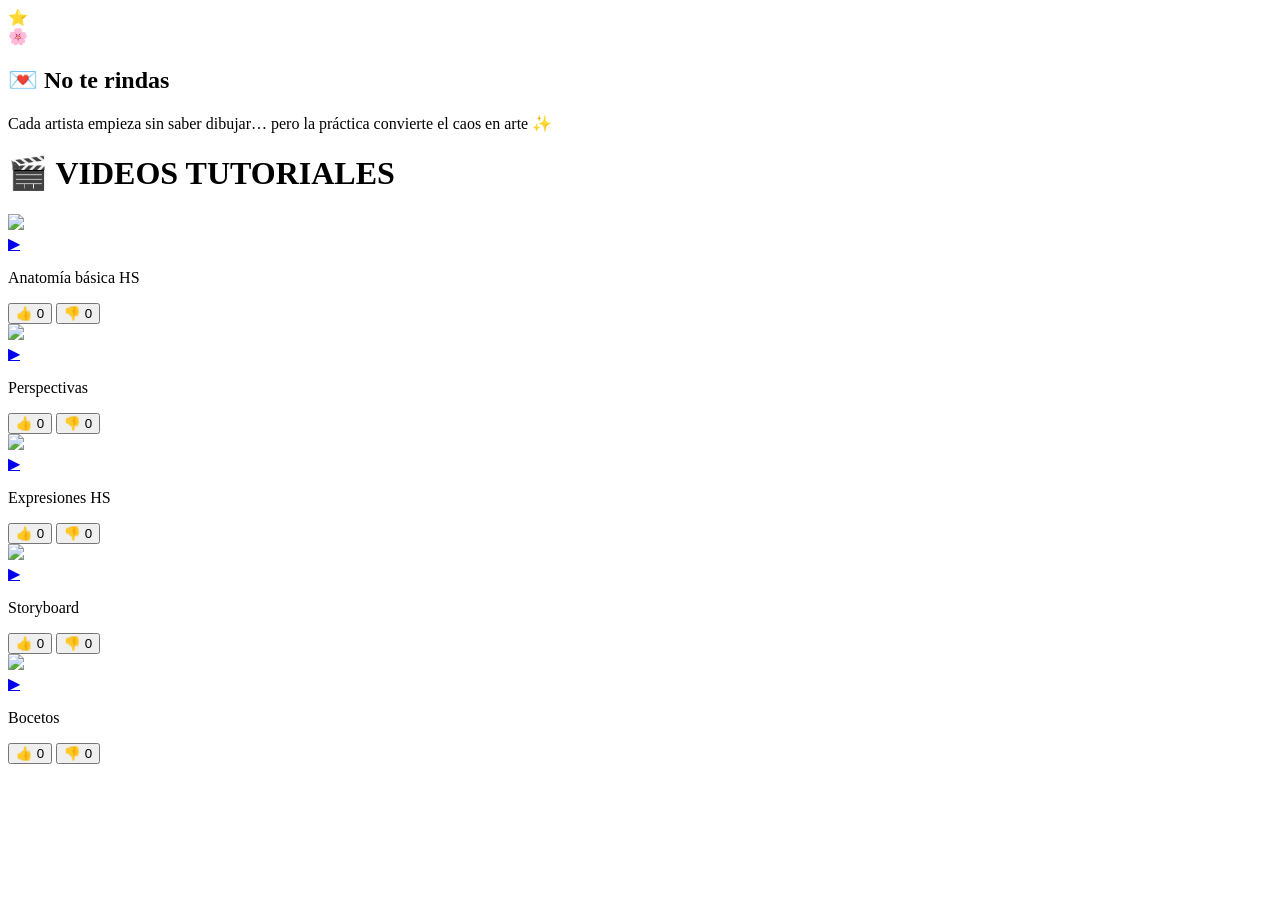
==== anatomia.html @ 5b92cc9e "Add files via upload" ====
<!DOCTYPE html>
<html lang="es">
<head>
    <meta charset="UTF-8" />
    <meta name="viewport" content="width=device-width, initial-scale=1.0" />
    <title>FNAFHS · VIDEOS HUB</title>

    <link rel="stylesheet" href="css/style.css" />
</head>

<body>

<div class="bg-cuaderno"></div>

<div class="main-container">

    <!-- ===== STICKERS ===== -->
    <div class="sticker sticker-top-right">⭐</div>
    <div class="sticker sticker-bottom-left">🌸</div>

    <!-- ===== CARTEL MOTIVACIONAL ===== -->
    <div class="motivacion-card">
        <h2>💌 No te rindas</h2>
        <p>
            Cada artista empieza sin saber dibujar…  
            pero la práctica convierte el caos en arte ✨
        </p>
    </div>

    <!-- ===== TÍTULO ===== -->
    <header class="header">
        <h1>🎬 VIDEOS TUTORIALES</h1>
    </header>

    <!-- ===== LISTA DE VIDEOS ===== -->
    <section class="videos-grid">

        <!-- VIDEO 1 -->
        <div class="video-card" data-id="v1">
            <a href="https://www.youtube.com/watch?v=VIDEO_ID1" target="_blank">
                <img src="https://img.youtube.com/vi/VIDEO_ID1/hqdefault.jpg">
                <div class="play-button">▶</div>
            </a>
            <p class="video-title">Anatomía básica HS</p>

            <div class="reacciones">
                <button class="like-btn">👍 <span>0</span></button>
                <button class="dislike-btn">👎 <span>0</span></button>
            </div>
        </div>

        <!-- VIDEO 2 -->
        <div class="video-card" data-id="v2">
            <a href="https://www.youtube.com/watch?v=VIDEO_ID2" target="_blank">
                <img src="https://img.youtube.com/vi/VIDEO_ID2/hqdefault.jpg">
                <div class="play-button">▶</div>
            </a>
            <p class="video-title">Perspectivas</p>

            <div class="reacciones">
                <button class="like-btn">👍 <span>0</span></button>
                <button class="dislike-btn">👎 <span>0</span></button>
            </div>
        </div>

        <!-- VIDEO 3 -->
        <div class="video-card" data-id="v3">
            <a href="https://www.youtube.com/watch?v=VIDEO_ID3" target="_blank">
                <img src="https://img.youtube.com/vi/VIDEO_ID3/hqdefault.jpg">
                <div class="play-button">▶</div>
            </a>
            <p class="video-title">Expresiones HS</p>

            <div class="reacciones">
                <button class="like-btn">👍 <span>0</span></button>
                <button class="dislike-btn">👎 <span>0</span></button>
            </div>
        </div>

        <!-- VIDEO 4 -->
        <div class="video-card" data-id="v4">
            <a href="https://www.youtube.com/watch?v=VIDEO_ID4" target="_blank">
                <img src="https://img.youtube.com/vi/VIDEO_ID4/hqdefault.jpg">
                <div class="play-button">▶</div>
            </a>
            <p class="video-title">Storyboard</p>

            <div class="reacciones">
                <button class="like-btn">👍 <span>0</span></button>
                <button class="dislike-btn">👎 <span>0</span></button>
            </div>
        </div>

        <!-- VIDEO 5 -->
        <div class="video-card" data-id="v5">
            <a href="https://www.youtube.com/watch?v=VIDEO_ID5" target="_blank">
                <img src="https://img.youtube.com/vi/VIDEO_ID5/hqdefault.jpg">
                <div class="play-button">▶</div>
            </a>
            <p class="video-title">Bocetos</p>

            <div class="reacciones">
                <button class="like-btn">👍 <span>0</span></button>
                <button class="dislike-btn">👎 <span>0</span></button>
            </div>
        </div>

    </section>

</div>

<!-- ===== JS REAL (TOGGLE LIKE / DISLIKE) ===== -->
<script>
document.querySelectorAll(".video-card").forEach(card => {
    const id = card.dataset.id;

    const likeBtn = card.querySelector(".like-btn");
    const dislikeBtn = card.querySelector(".dislike-btn");

    let state = localStorage.getItem(id) || "none";

    const likeSpan = likeBtn.querySelector("span");
    const dislikeSpan = dislikeBtn.querySelector("span");

    function updateUI() {
        likeBtn.classList.remove("active");
        dislikeBtn.classList.remove("active");

        let likes = 0;
        let dislikes = 0;

        if (state === "like") {
            likeBtn.classList.add("active");
            likes = 1;
        } else if (state === "dislike") {
            dislikeBtn.classList.add("active");
            dislikes = 1;
        }

        likeSpan.textContent = likes;
        dislikeSpan.textContent = dislikes;
    }

    likeBtn.addEventListener("click", () => {
        state = (state === "like") ? "none" : "like";
        localStorage.setItem(id, state);
        updateUI();
    });

    dislikeBtn.addEventListener("click", () => {
        state = (state === "dislike") ? "none" : "dislike";
        localStorage.setItem(id, state);
        updateUI();
    });

    updateUI();
});
</script>

</body>
</html>
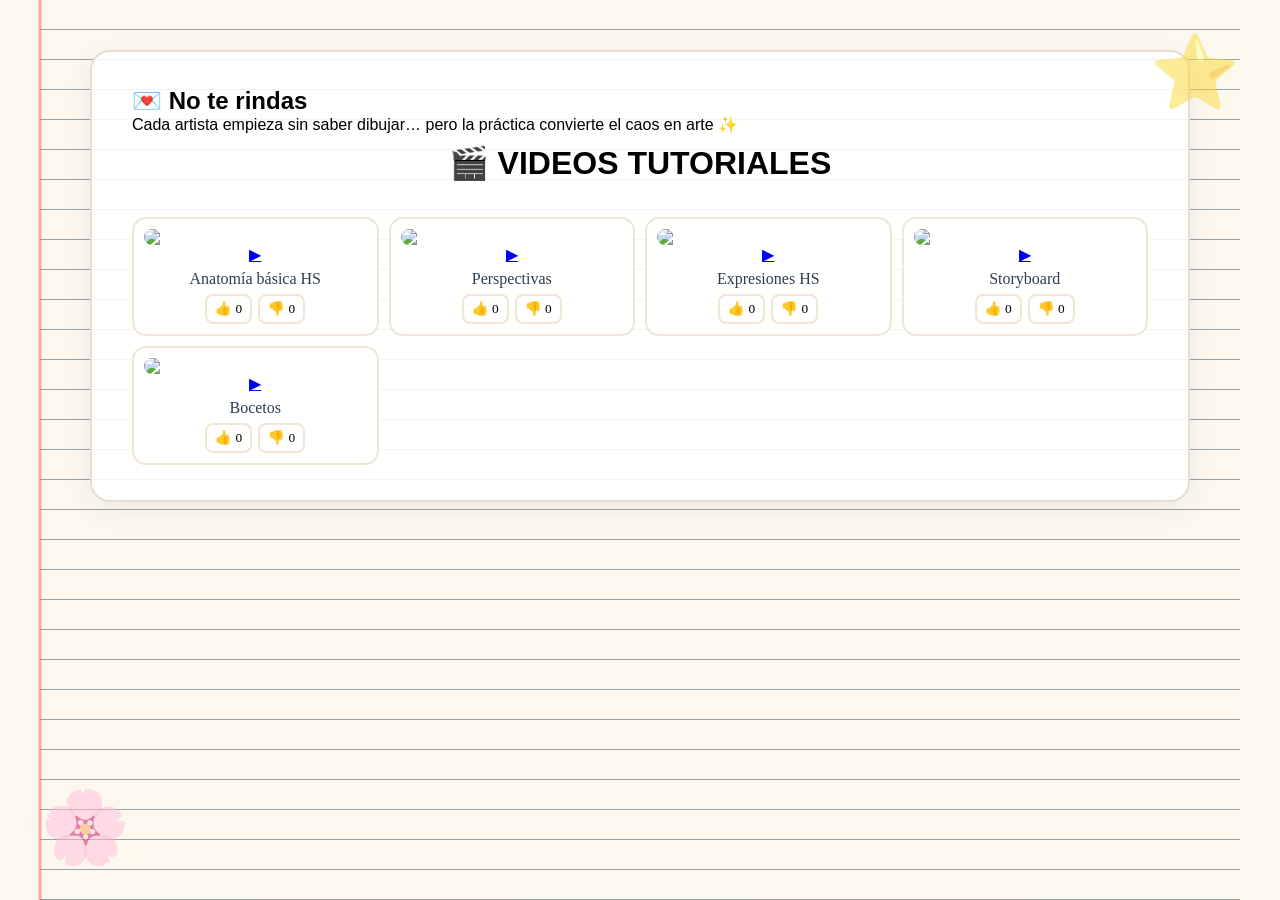
==== commit 3940da45: "css" ====
--- a/anatomia.html
+++ b/anatomia.html
@@ -5,7 +5,7 @@
     <meta name="viewport" content="width=device-width, initial-scale=1.0" />
     <title>FNAFHS · VIDEOS HUB</title>
 
-    <link rel="stylesheet" href="css/style.css" />
+    <link rel="stylesheet" href="style.css" />
 </head>
 
 <body>
@@ -158,4 +158,4 @@
 </script>
 
 </body>
-</html>+</html>
--- a/style.css
+++ b/style.css
@@ -0,0 +1,774 @@
+/* ========================================
+   FUENTES
+======================================== */
+@font-face {
+    font-family: 'CHUNQ';
+    src: url('../fonts/CHUNQ.otf') format('opentype');
+}
+
+@import url('https://fonts.googleapis.com/css2?family=Patrick+Hand&display=swap');
+
+/* ========================================
+   RESET Y BASE
+======================================== */
+* {
+    margin: 0;
+    padding: 0;
+    box-sizing: border-box;
+}
+
+body {
+    font-family: 'Segoe UI', Tahoma, sans-serif;
+    min-height: 100vh;
+    padding: 20px;
+    background: #f5efe6;
+}
+
+/* ========================================
+   FONDO CUADERNO
+======================================== */
+.bg-cuaderno {
+    position: fixed;
+    top: 0;
+    left: 0;
+    width: 100%;
+    height: 100%;
+    background: #fcf8f0;
+    z-index: -2;
+}
+
+/* Líneas de cuaderno */
+.bg-cuaderno::before {
+    content: '';
+    position: fixed;
+    top: 0;
+    left: 50%;
+    transform: translateX(-50%);
+    width: 100%;
+    max-width: 1200px;
+    height: 100%;
+    background: repeating-linear-gradient(
+        transparent 0px,
+        transparent 29px,
+        rgba(91, 125, 136, 0.486) 29px,
+        rgba(69, 92, 100, 0.699) 30px
+    );
+    z-index: -1;
+    pointer-events: none;
+}
+
+/* Margen rojo (como cuaderno) */
+.bg-cuaderno::after {
+    content: '';
+    position: fixed;
+    top: 0;
+    left: 50%;
+    transform: translateX(-50%);
+    width: 100%;
+    max-width: 1200px;
+    height: 100%;
+    border-left: 3px solid rgba(255, 107, 107, 0.568);
+    z-index: -1;
+    pointer-events: none;
+}
+
+/* ========================================
+   STICKERS DECORATIVOS
+======================================== */
+.sticker {
+    position: fixed;
+    font-size: 3.5rem;
+    opacity: 0.5;
+    z-index: 0;
+    pointer-events: none;
+    animation: flotar 6s ease-in-out infinite;
+    filter: drop-shadow(0 4px 8px rgba(255, 228, 228, 0.05));
+}
+
+.sticker-top-right {
+    top: 30px;
+    right: 40px;
+    animation-delay: 0.5s;
+    font-size: 4.5rem;
+}
+
+.sticker-bottom-left {
+    bottom: 30px;
+    left: 40px;
+    animation-delay: 1s;
+    font-size: 4.5rem;
+}
+
+.sticker-middle {
+    top: 50%;
+    left: 20px;
+    animation-delay: 1.5s;
+    font-size: 3rem;
+}
+
+@keyframes flotar {
+    0%, 100% { transform: translateY(0) rotate(-3deg); }
+    50% { transform: translateY(-12px) rotate(3deg); }
+}
+
+/* ========================================
+   CONTENEDOR
+======================================== */
+.main-container {
+    max-width: 1100px;
+    margin: 30px auto;
+    background: rgba(255, 255, 255, 0.88);
+    border-radius: 20px;
+    padding: 35px 40px;
+    position: relative;
+    z-index: 1;
+    box-shadow: 
+        0 8px 30px rgba(0, 0, 0, 0.06),
+        inset 0 0 0 1px rgba(255, 255, 255, 0.6);
+    border: 2px solid #e8ddd0;
+}
+
+/* ========================================
+   CLIP DECORATIVO
+======================================== */
+.clip-decorativo {
+    font-size: 2.8rem;
+    text-align: center;
+    margin: -10px 0 5px;
+    opacity: 0.4;
+    transform: rotate(-10deg);
+}
+
+/* ========================================
+   HEADER
+======================================== */
+.header {
+    text-align: center;
+    padding: 10px 0 20px;
+}
+
+.logo-container {
+    background: rgba(255, 255, 255, 0.4);
+    padding: 25px 30px 20px;
+    border-radius: 20px;
+    border: 2px dashed #e8ddd0;
+}
+
+/* ========================================
+   TÍTULO GRANDE (IMAGEN)
+======================================== */
+.titulo-imagen {
+    width: 100%;
+    max-width: 800px;
+    margin: 0 auto 15px;
+    display: flex;
+    justify-content: center;
+    align-items: center;
+}
+
+.titulo-imagen img {
+    width: 100%;
+    height: auto;
+    max-height: 280px;
+    object-fit: contain;
+    filter: drop-shadow(0 4px 20px rgba(0, 0, 0, 0.06));
+    transition: transform 0.4s ease;
+}
+
+.titulo-imagen img:hover {
+    transform: scale(1.03) rotate(-1deg);
+}
+
+/* ========================================
+   STICKER FRASE
+======================================== */
+.sticker-frase {
+    display: inline-flex;
+    flex-direction: column;
+    align-items: center;
+    background: #d31919;
+    color: white;
+    padding: 10px 30px;
+    border-radius: 20px;
+    margin-top: 15px;
+    font-family: 'Patrick Hand', cursive;
+    font-size: 1.3rem;
+    transform: rotate(2deg);
+    box-shadow: 0 4px 0 #d31919;
+    line-height: 1.4;
+}
+
+.sticker-frase span:last-child {
+    font-size: 1rem;
+    opacity: 0.9;
+}
+
+/* ========================================
+   POST-ITS
+======================================== */
+.postits {
+    display: grid;
+    grid-template-columns: repeat(auto-fit, minmax(200px, 1fr));
+    gap: 15px;
+    margin: 25px 0 30px;
+}
+
+.postit {
+    padding: 18px 20px;
+    border-radius: 8px;
+    font-family: 'Patrick Hand', cursive;
+    box-shadow: 
+        3px 3px 0 rgba(0, 0, 0, 0.06),
+        0 6px 20px rgba(0, 0, 0, 0.04);
+    transition: transform 0.3s ease;
+    position: relative;
+}
+
+.postit:hover {
+    transform: scale(1.03) rotate(0deg);
+}
+
+.postit-titulo {
+    display: block;
+    font-weight: bold;
+    font-size: 1.1rem;
+    margin-bottom: 4px;
+    color: #2c3e50;
+}
+
+.postit p {
+    font-size: 0.95rem;
+    color: #34495e;
+    line-height: 1.4;
+}
+
+.postit-rosa {
+    background: #ff9a9a;
+    transform: rotate(-2deg);
+}
+
+.postit-amarillo {
+    background: #ffea96;
+    transform: rotate(1deg);
+}
+
+.postit-verde {
+    background: #b5e1ff;
+    transform: rotate(-1deg);
+}
+
+/* ========================================
+   BOTONES CON IMÁGENES
+======================================== */
+.menu-principal {
+    display: grid;
+    grid-template-columns: repeat(auto-fit, minmax(300px, 1fr));
+    gap: 20px;
+    padding: 25px 0;
+}
+
+.btn-menu {
+    display: flex;
+    flex-direction: column;
+    align-items: center;
+    gap: 10px;
+    padding: 18px 15px 15px;
+    border-radius: 18px;
+    text-decoration: none;
+    color: #2c3e50;
+    transition: all 0.3s ease;
+    background: white;
+    box-shadow: 
+        0 4px 12px rgba(0, 0, 0, 0.04),
+        inset 0 -3px 0 rgba(0, 0, 0, 0.03);
+    border: 2px solid #f0e6d3;
+    position: relative;
+}
+
+.btn-menu::after {
+    content: '';
+    position: absolute;
+    bottom: -4px;
+    left: 15px;
+    right: 15px;
+    height: 4px;
+    border-radius: 0 0 18px 18px;
+    background: #d31919;
+    opacity: 0;
+    transition: all 0.3s ease;
+}
+
+.btn-menu:hover {
+    transform: translateY(-6px) scale(1.02);
+    box-shadow: 
+        0 12px 30px rgba(0, 0, 0, 0.08);
+    border-color: #d31919;
+}
+
+.btn-menu:hover::after {
+    opacity: 0.6;
+    bottom: -6px;
+}
+
+.btn-img {
+    width: 100%;
+    max-width: 260px;
+    height: auto;
+    display: block;
+    filter: drop-shadow(0 2px 8px rgba(0, 0, 0, 0.04));
+    transition: transform 0.3s ease;
+}
+
+.btn-menu:hover .btn-img {
+    transform: scale(1.04);
+}
+
+.btn-label {
+    font-family: 'CHUNQ', 'Impact', sans-serif;
+    font-size: 1.2rem;
+    letter-spacing: 2px;
+    color: #2c3e50;
+    text-align: center;
+    padding-top: 5px;
+    border-top: 2px solid #f0e6d3;
+    width: 100%;
+    transition: color 0.3s ease;
+}
+
+.btn-menu:hover .btn-label {
+    color: #d31919;
+}
+
+/* ========================================
+   SECCIÓN PROYECTOS
+======================================== */
+.proyectos {
+    margin: 30px 0 20px;
+    padding: 25px;
+    background: rgba(255, 255, 255, 0.5);
+    border-radius: 16px;
+    border: 2px dashed #e8ddd0;
+}
+
+.seccion-header {
+    display: flex;
+    align-items: center;
+    justify-content: center;
+    gap: 15px;
+    margin-bottom: 20px;
+}
+
+.seccion-header h2 {
+    font-family: 'CHUNQ', 'Impact', sans-serif;
+    font-size: 1.8rem;
+    color: #2c3e50;
+    letter-spacing: 2px;
+}
+
+.deco {
+    font-size: 2.2rem;
+    opacity: 0.5;
+}
+
+.proyectos-grid {
+    display: grid;
+    grid-template-columns: repeat(auto-fit, minmax(180px, 1fr));
+    gap: 15px;
+}
+
+.proyecto-card {
+    background: white;
+    padding: 20px 16px;
+    border-radius: 14px;
+    text-align: center;
+    border: 2px solid #f0e6d3;
+    transition: all 0.3s ease;
+    position: relative;
+}
+
+.proyecto-card:hover {
+    transform: translateY(-4px);
+    border-color: #d31919;
+    box-shadow: 0 8px 20px rgba(0, 0, 0, 0.04);
+}
+
+.card-sticker {
+    font-size: 2.5rem;
+    display: block;
+    margin-bottom: 6px;
+}
+
+.proyecto-card h3 {
+    font-family: 'CHUNQ', 'Impact', sans-serif;
+    font-size: 1.1rem;
+    color: #2c3e50;
+    letter-spacing: 1px;
+}
+
+.proyecto-card p {
+    font-family: 'Patrick Hand', cursive;
+    font-size: 0.95rem;
+    color: #95a5a6;
+}
+
+.card-fecha {
+    display: block;
+    font-family: 'Patrick Hand', cursive;
+    font-size: 0.8rem;
+    color: #bdc3c7;
+    margin-top: 6px;
+}
+
+/* ========================================
+   FOOTER
+======================================== */
+.footer {
+    text-align: center;
+    padding: 20px 0 5px;
+    margin-top: 10px;
+}
+
+.footer p {
+    font-family: 'Patrick Hand', cursive;
+    font-size: 1rem;
+    color: #95a5a6;
+    letter-spacing: 1px;
+}
+
+.footer-links {
+    margin-top: 12px;
+    display: flex;
+    justify-content: center;
+    gap: 15px;
+    flex-wrap: wrap;
+}
+
+.footer-links a {
+    color: #2c3e50;
+    text-decoration: none;
+    font-family: 'Patrick Hand', cursive;
+    font-size: 1rem;
+    padding: 6px 22px;
+    background: rgba(255, 255, 255, 0.5);
+    border-radius: 20px;
+    transition: all 0.3s ease;
+    border: 2px solid #e8ddd0;
+}
+
+.footer-links a:hover {
+    background: #d31919;
+    color: white;
+    border-color: #d31919;
+    transform: translateY(-2px);
+}
+
+/* ========================================
+   RESPONSIVE
+======================================== */
+@media (max-width: 768px) {
+    .main-container {
+        padding: 20px;
+        margin: 15px;
+    }
+    
+    .titulo-imagen {
+        max-width: 100%;
+    }
+    
+    .titulo-imagen img {
+        max-height: 180px;
+    }
+    
+    .menu-principal {
+        grid-template-columns: 1fr;
+        gap: 15px;
+    }
+    
+    .btn-img {
+        max-width: 220px;
+    }
+    
+    .postits {
+        grid-template-columns: 1fr;
+    }
+    
+    .sticker {
+        display: none;
+    }
+    
+    .btn-label {
+        font-size: 1rem;
+    }
+    
+    .sticker-frase {
+        font-size: 1.1rem;
+        padding: 8px 20px;
+    }
+    
+    .logo-container {
+        padding: 20px;
+    }
+}
+
+@media (max-width: 480px) {
+    .main-container {
+        padding: 12px;
+        margin: 10px;
+    }
+    
+    .titulo-imagen img {
+        max-height: 120px;
+    }
+    
+    .sticker-frase {
+        font-size: 0.9rem;
+        padding: 6px 15px;
+    }
+    
+    .btn-label {
+        font-size: 0.85rem;
+        letter-spacing: 1px;
+    }
+    
+    .btn-img {
+        max-width: 180px;
+    }
+    
+    .logo-container {
+        padding: 12px;
+    }
+    
+    .proyectos-grid {
+        grid-template-columns: 1fr;
+    }
+}
+.proyectos-grid.botones-proyectos {
+    display: grid;
+    grid-template-columns: repeat(auto-fit, minmax(220px, 1fr));
+    gap: 18px;
+}
+
+/* ===== BOTONES NUEVOS ===== */
+.proyecto-btn {
+    display: block;
+    padding: 18px 16px;
+    border-radius: 18px;
+    text-decoration: none;
+    color: #2c3e50;
+    text-align: center;
+
+    /* 🌟 DEGRADADO AMARILLO + CELESTE */
+    background: linear-gradient(135deg, #fff6a6, #bfe9ff);
+
+    border: 2px solid rgba(255, 255, 255, 0.6);
+
+    box-shadow:
+        0 6px 15px rgba(0, 0, 0, 0.08),
+        inset 0 -3px 0 rgba(0, 0, 0, 0.05);
+
+    transition: all 0.3s ease;
+    position: relative;
+    overflow: hidden;
+}
+
+/* brillo suave encima */
+.proyecto-btn::before {
+    content: "";
+    position: absolute;
+    top: -50%;
+    left: -50%;
+    width: 200%;
+    height: 200%;
+    background: radial-gradient(circle, rgba(255,255,255,0.5), transparent 60%);
+    opacity: 0;
+    transition: opacity 0.4s ease;
+}
+
+/* hover */
+.proyecto-btn:hover {
+    transform: translateY(-6px) scale(1.03);
+    box-shadow: 0 12px 25px rgba(0, 0, 0, 0.12);
+}
+
+.proyecto-btn:hover::before {
+    opacity: 1;
+}
+
+/* texto */
+.proyecto-btn h3 {
+    font-family: 'CHUNQ', 'Impact', sans-serif;
+    margin-top: 10px;
+    font-size: 1.1rem;
+    letter-spacing: 1px;
+}
+
+.proyecto-btn p {
+    font-family: 'Patrick Hand', cursive;
+    font-size: 0.95rem;
+    opacity: 0.8;
+}
+
+/* sticker */
+.card-sticker {
+    font-size: 2rem;
+    display: block;
+}
+/* ===== VIDEOS GRID MÁS CERCANO ===== */
+.videos-grid {
+    display: grid;
+    grid-template-columns: repeat(auto-fit, minmax(220px, 1fr));
+    gap: 10px;              /* antes era más grande, ahora más juntos */
+    margin-top: 15px;
+}
+
+/* ===== CARD MÁS COMPACTA ===== */
+.video-card {
+    background: white;
+    border: 2px solid #f0e6d3;
+    border-radius: 14px;
+    padding: 10px;          /* menos espacio interno */
+    text-align: center;
+    transition: 0.3s ease;
+}
+
+/* hover más suave */
+.video-card:hover {
+    transform: translateY(-3px);
+}
+
+/* ===== IMAGEN MÁS AJUSTADA ===== */
+.video-card img {
+    width: 100%;
+    border-radius: 10px;
+    display: block;
+}
+
+/* ===== TÍTULO MÁS CERCA ===== */
+.video-title {
+    font-family: 'Patrick Hand', cursive;
+    font-size: 1rem;
+    margin-top: 6px;        /* menos separación */
+    color: #2c3e50;
+}
+
+/* ===== BOTONES LIKE/DISLIKE MÁS PEGADOS ===== */
+.reacciones {
+    display: flex;
+    justify-content: center;
+    gap: 6px;               /* más juntos */
+    margin-top: 6px;
+}
+
+.like-btn, .dislike-btn {
+    border: none;
+    padding: 5px 8px;       /* más pequeños */
+    border-radius: 8px;
+    cursor: pointer;
+    font-family: 'Patrick Hand', cursive;
+    background: white;
+    border: 2px solid #f0e6d3;
+    transition: 0.2s;
+}
+
+/* estados activos */
+.like-btn.active {
+    background: #bfe9ff;
+    transform: scale(1.05);
+}
+
+.dislike-btn.active {
+    background: #fff6a6;
+    transform: scale(1.05);
+}
+/* ===== BLOQUEO LOGIN ===== */
+.login-overlay {
+    position: fixed;
+    top: 0;
+    left: 0;
+    width: 100%;
+    height: 100%;
+    background: rgba(0,0,0,0.45);
+    display: flex;
+    justify-content: center;
+    align-items: center;
+    z-index: 99999;
+}
+
+.login-box {
+    background: #fffdf5;
+    padding: 25px;
+    border-radius: 16px;
+    text-align: center;
+    border: 2px solid #f0e6d3;
+    box-shadow: 0 10px 30px rgba(0,0,0,0.2);
+    width: 280px;
+}
+
+.login-box h2 {
+    font-family: 'CHUNQ', sans-serif;
+    margin-bottom: 10px;
+}
+
+.login-box input {
+    width: 100%;
+    margin: 8px 0;
+    padding: 8px;
+    border-radius: 8px;
+    border: 1px solid #ccc;
+}
+
+.login-box button {
+    margin-top: 10px;
+    padding: 8px 14px;
+    border: none;
+    border-radius: 10px;
+    background: #bfe9ff;
+    cursor: pointer;
+    font-weight: bold;
+}
+
+.locked {
+    pointer-events: none;
+    opacity: 0.6;
+}
+.login-overlay {
+    position: fixed;
+    top: 0;
+    left: 0;
+    width: 100%;
+    height: 100%;
+    background: rgba(0,0,0,0.6);
+    display: flex;
+    justify-content: center;
+    align-items: center;
+    z-index: 9999;
+}
+
+.login-box {
+    background: white;
+    padding: 25px;
+    border-radius: 15px;
+    text-align: center;
+    display: flex;
+    flex-direction: column;
+    gap: 10px;
+}
+
+.login-box input {
+    padding: 10px;
+    border-radius: 8px;
+    border: 1px solid #ccc;
+}
+
+.login-box button {
+    padding: 10px;
+    border: none;
+    background: #ffcc66;
+    cursor: pointer;
+    border-radius: 8px;
+}
+
+.locked {
+    pointer-events: none;
+    filter: blur(3px);
+}
